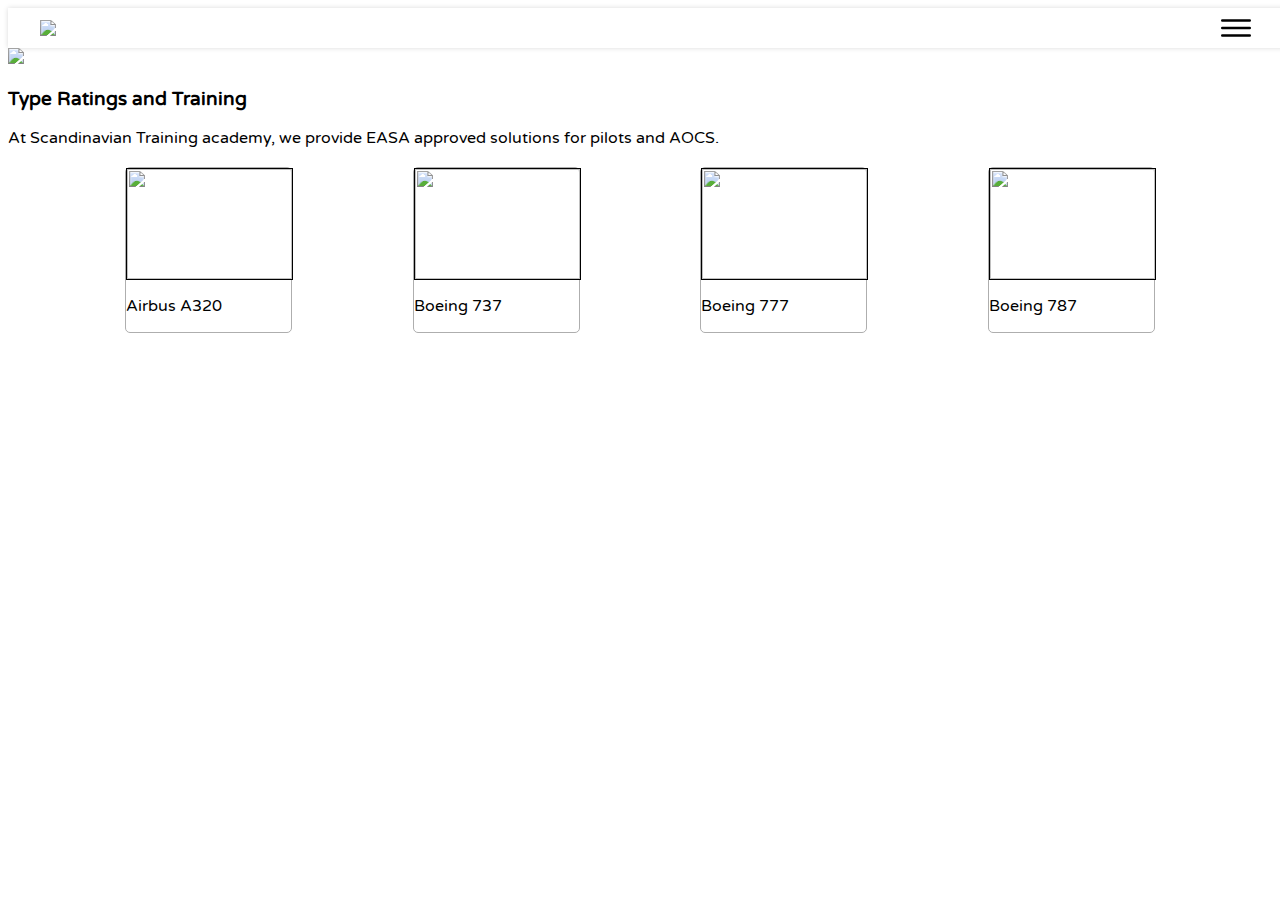
==== sketch/index.html @ da1f0f89 "Nyt design" ====
<!DOCTYPE html>
<html lang="en">

<head>
    <meta charset="UTF-8">
    <meta name="viewport" content="width=device-width, initial-scale=1.0">
    <link href="https://cdn.jsdelivr.net/npm/bootstrap@5.3.2/dist/css/bootstrap.min.css" rel="stylesheet"
        integrity="sha384-T3c6CoIi6uLrA9TneNEoa7RxnatzjcDSCmG1MXxSR1GAsXEV/Dwwykc2MPK8M2HN" crossorigin="anonymous">

    <link rel="stylesheet" href="https://fonts.googleapis.com/css2?family=Varela+Round&display=swap">

    <style>
        body {
            font-family: 'Varela Round', sans-serif;
        }

        .navbar {
            width: 100vw;
            display: flex;
            justify-content: center;
            background: white;
            box-shadow: 0 0 5px rgba(0, 0, 0, 0.15);
        }

        .navbar-inner-container {
            width: 95vw;
            display: flex;
            justify-content: space-between;
            align-items: center;
        }

        .plane-card {
            border: 1px solid rgb(174, 174, 174);
           
            width: 165px;
            margin: 3px;
            border-radius: 5px;
        }

        .plane-container {
            display: flex;
            justify-content: space-evenly;
            flex-wrap: wrap;
        }
    </style>

</head>

<body>



    <div class="navbar">
        <div class="navbar-inner-container">
            <img style="max-height: 40px;" src="billeder/STA logo all.png">
            <img style="max-height: 40px;" src="billeder/menu-outline.svg">
        </div>
    </div>

    <img style="max-width: 100vw;" src="billeder\P1010126.jpg">

    <div class="container mt-3">
        <h3>Type Ratings and Training</h1>
            <p>At Scandinavian Training academy, we provide EASA approved solutions for pilots and AOCS.</p>
    </div>

    <div class="plane-container container mt-2">
        <div class="plane-card">
            <div style="height: 110px; width: 100%; border: 1px solid black;">
            <img style="width: 100%; height: 100%;" src="https://images.hothardware.com/contentimages/newsitem/51299/content/16x9_2133x1200_highres-airbus-a320.jpg"></div>
            <div style="width: 100%;" class="container mt-2"><p>Airbus A320</p></div>
        </div>
        <div class="plane-card">
            <div style="height: 110px; width: 100%; border: 1px solid black;">
            <img style="width: 100%; height: 100%;" src="https://ing.dk/sites/mi/files/2019-03/66126.jpg"></div>
            <div style="width: 100%;" class="container mt-2"><p>Boeing 737</p></div>
        </div>
        <div class="plane-card">
            <div style="height: 110px; width: 100%; border: 1px solid black;">
            <img style="width: 100%; height: 100%;" src="https://d1a2ot8agkqe8w.cloudfront.net/web/2007/10/boeing-777_19790.jpg"></div>
            <div style="width: 100%;" class="container mt-2"><p>Boeing 777</p></div>
        </div>
        <div class="plane-card">
            <div style="height: 110px; width: 100%; border: 1px solid black;">
            <img style="width: 100%; height: 100%;" src="https://upload.wikimedia.org/wikipedia/commons/0/0a/Boeing_787_first_flight.jpg"></div>
            <div style="width: 100%;" class="container mt-2"><p>Boeing 787</p></div>
        </div>
    </div>

    <script src="https://cdn.jsdelivr.net/npm/bootstrap@5.3.2/dist/js/bootstrap.bundle.min.js"
        integrity="sha384-C6RzsynM9kWDrMNeT87bh95OGNyZPhcTNXj1NW7RuBCsyN/o0jlpcV8Qyq46cDfL"
        crossorigin="anonymous"></script>
</body>

</html>
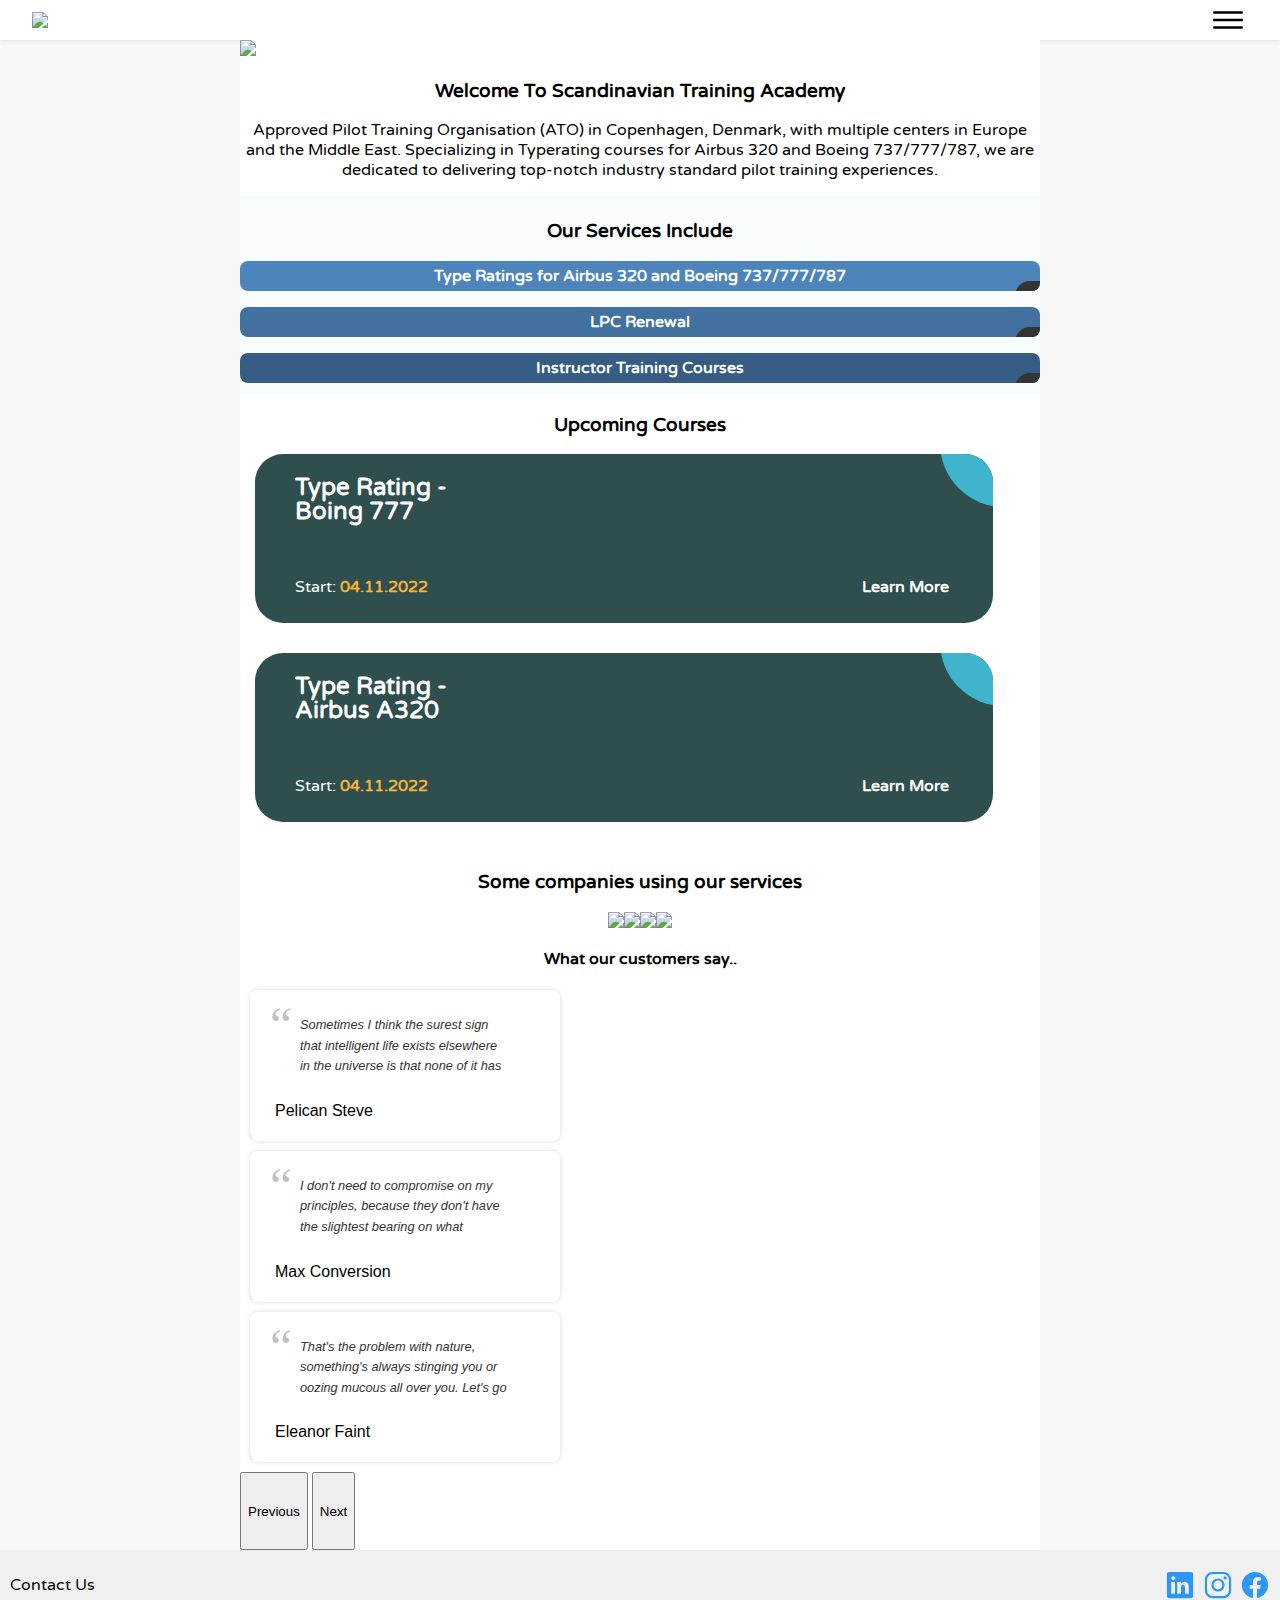
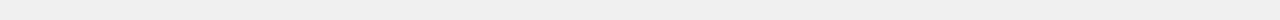
==== commit bb58b697: "link til typerating" ====
--- a/sketch/index.html
+++ b/sketch/index.html
@@ -12,6 +12,28 @@
     <style>
         body {
             font-family: 'Varela Round', sans-serif;
+            margin: 0;
+            display: flex;
+            flex-direction: column;
+            background: rgb(247, 247, 247);
+            /* Set minimum height to cover the entire viewport */
+        }
+
+
+
+        footer {
+            background-color: #f0f0f0;
+            height: 50px;
+            padding: 10px;
+            /* Adjust padding as needed */
+            margin-top: auto;
+            display: flex;
+            justify-content: space-between;
+            align-items: center;
+        }
+
+        .socials {
+            max-width: 30px;
         }
 
         .navbar {
@@ -31,7 +53,6 @@
 
         .plane-card {
             border: 1px solid rgb(174, 174, 174);
-           
             width: 165px;
             margin: 3px;
             border-radius: 5px;
@@ -42,50 +63,503 @@
             justify-content: space-evenly;
             flex-wrap: wrap;
         }
+
+        .client-img {
+            max-width: 25%;
+        }
+
+        #services a {
+            color: blue;
+        }
+
+        #services li {
+            margin: 0.3em;
+        }
+
+        /* Icon set - http://ionicons.com/ */
+        @import url(https://maxcdn.bootstrapcdn.com/font-awesome/4.4.0/css/font-awesome.min.css);
+        @import url(https://fonts.googleapis.com/css?family=Raleway:400,800);
+
+        figure.snip1139 {
+            font-family: 'Raleway', Arial, sans-serif;
+            position: relative;
+            overflow: hidden;
+            margin: 10px;
+            min-width: 220px;
+            max-width: 310px;
+            width: 100%;
+            color: #333;
+            text-align: left;
+            box-shadow: 0 0 5px rgba(0, 0, 0, 0.15);
+            border-radius: 8px;
+        }
+
+        figure.snip1139 * {
+            -webkit-box-sizing: border-box;
+            box-sizing: border-box;
+            -webkit-transition: all s cubic-bezier(0.25, 0.5, 0.5, 0.9);
+            transition: all 0.35s cubic-bezier(0.25, 0.5, 0.5, 0.9);
+        }
+
+        figure.snip1139 img {
+            max-width: 100%;
+            vertical-align: middle;
+        }
+
+        figure.snip1139 blockquote {
+            position: relative;
+            background-color: #ffffff;
+            padding: 25px 50px 25px 50px;
+            font-size: 0.8em;
+            font-weight: 500;
+            text-align: left;
+            margin: 0;
+            line-height: 1.6em;
+            font-style: italic;
+        }
+
+        figure.snip1139 blockquote:before,
+        figure.snip1139 blockquote:after {
+            font-family: 'FontAwesome';
+            content: "\201C";
+            position: absolute;
+            font-size: 50px;
+            opacity: 0.3;
+            font-style: normal;
+        }
+
+        figure.snip1139 blockquote:before {
+            top: 25px;
+            left: 20px;
+        }
+
+        figure.snip1139 blockquote:after {
+            content: "\201D";
+            right: 20px;
+            bottom: 0;
+        }
+
+        figure.snip1139 .arrow {
+            top: 100%;
+            width: 0;
+            height: 0;
+            border-left: 0 solid transparent;
+            border-right: 25px solid transparent;
+            border-top: 25px solid #ffffff;
+            margin: 0;
+            position: absolute;
+        }
+
+        figure.snip1139 .author {
+            position: absolute;
+            bottom: 0;
+            width: 100%;
+            padding: 5px 25px;
+            color: #000000;
+            background-color: #ffffff;
+            margin: 0;
+
+        }
+
+        figure.snip1139 .author h5 {
+            opacity: 0.8;
+            margin: 0;
+            font-weight: 800;
+        }
+
+        figure.snip1139 .author h5 span {
+            font-weight: 400;
+            text-transform: none;
+            padding-left: 5px;
+        }
+
+        .ag-format-container {
+            width: 80vw;
+        }
+
+        .ag-coruses-item a p {}
+
+
+        .ag-courses_box {
+            display: -webkit-box;
+            display: -ms-flexbox;
+            display: flex;
+            -webkit-box-align: start;
+            -ms-flex-align: start;
+            align-items: flex-start;
+            -ms-flex-wrap: wrap;
+            flex-wrap: wrap;
+
+
+        }
+
+        .ag-courses_item {
+            -ms-flex-preferred-size: calc(30% - 30px);
+            flex-basis: calc(30- 30px);
+
+            margin: 0 15px 30px;
+
+            overflow: hidden;
+
+            border-radius: 28px;
+        }
+
+        .ag-courses-item_link {
+            display: block;
+            padding: 30px 20px;
+            background-color: darkslategrey;
+
+            overflow: hidden;
+
+            position: relative;
+        }
+
+        .ag-courses-item_link,
+        .ag-courses-item_link {
+            color: darkslategray
+        }
+
+
+        .ag-courses-item_link:hover .ag-courses-item_bg {
+            -webkit-transform: scale(10);
+            -ms-transform: scale(10);
+            transform: scale(10);
+        }
+
+        .ag-courses-item_title {
+            min-height: 87px;
+            margin: 0 0 25px;
+
+            overflow: hidden;
+
+            font-weight: bold;
+            font-size: 30px;
+            color: #FFF;
+
+            z-index: 2;
+            position: relative;
+        }
+
+        .ag-courses-item_date-box {
+            font-size: 18px;
+            color: #FFF;
+
+            z-index: 2;
+            position: relative;
+        }
+
+        .ag-courses-item_date {
+            font-weight: bold;
+            color: #f9b234;
+
+            -webkit-transition: color .5s ease;
+            -o-transition: color .5s ease;
+            transition:  .5s ease
+        }
+
+        .ag-courses-item_bg {
+            height: 128px;
+            width: 128px;
+            background-color: #f9b234;
+
+            z-index: 1;
+            position: absolute;
+            top: -75px;
+            right: -75px;
+
+            border-radius: 50%;
+
+            -webkit-transition: all .5s ease;
+            -o-transition: all .5s ease;
+            transition: all 1s ease;
+        }
+
+        .ag-courses_item .ag-courses-item_bg {
+            background-color: #3eb5cd;
+        }
+
+
+
+
+        @media only screen and (max-width: 100vw) {
+            .ag-courses_item {
+                -ms-flex-preferred-size: calc(75% - 30px);
+                flex-basis: calc(50% - 30px);
+            }
+
+            .ag-courses-item_title {
+                font-size: 24px;
+            }
+        }
+
+        @media only screen and (max-width: 100vw) {
+            .ag-format-container {
+                width: 96%;
+            }
+
+        }
+
+        @media only screen and (max-width: 100vw) {
+            .ag-courses_item {
+                -ms-flex-preferred-size: 100%;
+                flex-basis: 100%;
+            }
+
+            .ag-courses-item_title {
+                min-height: 72px;
+                line-height: 1;
+
+                font-size: 24px;
+            }
+
+            .ag-courses-item_link {
+                padding: 22px 40px;
+            }
+
+            .ag-courses-item_date-box {
+                font-size: 16px;
+            }
+            .service-item {
+            position: relative;
+            text-align: center;
+            color: white;
+            background: #4d84bc;
+            border-radius: 8px;
+            margin-bottom: 7px;
+            padding: 5px;
+            overflow: hidden;
+            z-index: 1; /* Ensure text is above pseudo-element */
+        }
+
+        .service-item::before {
+            content: '';
+            position: absolute;
+            bottom: -5px;
+            right: 0; /* Adjusted from left to right */
+            width: 25px; /* Set the width to 50% for a half-circle effect */
+            height: 15px;
+            background: rgb(52, 52, 52);
+            transition: width 1s ease; /* Use width for the growing effect */
+            z-index: -1; /* Ensure pseudo-element is below text */
+            border-top-left-radius: 35px;
+            
+        }
+
+        .service-item:hover::before {
+          
+            width: 95%; /* Grow to full width on hover */
+        }
+        }
     </style>
 
 </head>
 
 <body>
 
-
-
-    <div class="navbar">
-        <div class="navbar-inner-container">
-            <img style="max-height: 40px;" src="billeder/STA logo all.png">
+    <div style="max-width: 100%;" class="navbar">
+        <div class="navbar-inner-container container-fluid">
+            <img style="max-height: 35px;" src="billeder/STA logo all.png">
             <img style="max-height: 40px;" src="billeder/menu-outline.svg">
         </div>
     </div>
 
-    <img style="max-width: 100vw;" src="billeder\P1010126.jpg">
-
-    <div class="container mt-3">
-        <h3>Type Ratings and Training</h1>
-            <p>At Scandinavian Training academy, we provide EASA approved solutions for pilots and AOCS.</p>
-    </div>
-
-    <div class="plane-container container mt-2">
-        <div class="plane-card">
-            <div style="height: 110px; width: 100%; border: 1px solid black;">
-            <img style="width: 100%; height: 100%;" src="https://images.hothardware.com/contentimages/newsitem/51299/content/16x9_2133x1200_highres-airbus-a320.jpg"></div>
-            <div style="width: 100%;" class="container mt-2"><p>Airbus A320</p></div>
-        </div>
-        <div class="plane-card">
-            <div style="height: 110px; width: 100%; border: 1px solid black;">
-            <img style="width: 100%; height: 100%;" src="https://ing.dk/sites/mi/files/2019-03/66126.jpg"></div>
-            <div style="width: 100%;" class="container mt-2"><p>Boeing 737</p></div>
-        </div>
-        <div class="plane-card">
-            <div style="height: 110px; width: 100%; border: 1px solid black;">
-            <img style="width: 100%; height: 100%;" src="https://d1a2ot8agkqe8w.cloudfront.net/web/2007/10/boeing-777_19790.jpg"></div>
-            <div style="width: 100%;" class="container mt-2"><p>Boeing 777</p></div>
-        </div>
-        <div class="plane-card">
-            <div style="height: 110px; width: 100%; border: 1px solid black;">
-            <img style="width: 100%; height: 100%;" src="https://upload.wikimedia.org/wikipedia/commons/0/0a/Boeing_787_first_flight.jpg"></div>
-            <div style="width: 100%;" class="container mt-2"><p>Boeing 787</p></div>
+
+    <div style="width: 100%; display: flex; justify-content: center;">
+        <div style="max-width: 800px; background: white;">
+            <img style="width: 100%;" src="billeder\P1010126.jpg">
+
+            <div class="container-fluid mt-4">
+                <h3 style="text-align: center;"><b>Welcome To Scandinavian Training Academy</b></h1>
+                    <p style="text-align: center;">
+                        Approved Pilot Training Organisation (ATO) in Copenhagen,
+                        Denmark, with multiple centers in Europe and the Middle East. Specializing in Typerating courses
+                        for
+                        Airbus 320 and Boeing 737/777/787, we are dedicated to delivering top-notch industry standard
+                        pilot
+                        training
+                        experiences.
+                    </p>
+            </div>
+            
+            <div id="services"
+                style="flex: 1; background: rgba(187, 229, 243, 0.096); padding-top: 5px; padding-bottom: 5px;"
+                class="container-fluid mt-2">
+                <h3 style="text-align: center;"><b>Our Services Include</b></h1>
+
+
+                    <a style="text-decoration: none;" href="type rating.html"><p
+                        style="background: #4d84bc;" class="service-item">
+                        <b>Type
+                            Ratings for Airbus 320 and Boeing 737/777/787</b>
+                    </p></a>
+                    <p
+                        style="background:#42709f;" class="service-item">
+                        <b>LPC
+                            Renewal</b>
+                    </p>
+                    <p
+                        style="background:#365c83;" class="service-item">
+                        <b>Instructor
+                            Training Courses</b>
+                    </p>
+                    <div style="width: 100%; text-align: center;">
+
+                    </div>
+            </div>
+  
+            <h3 class="mt-3" style="text-align: center;"><b>Upcoming Courses</b></h1>
+                <div style="max-width: 100%;" class="ag-format-container">
+                    <div class="ag-courses_box">
+
+
+                        <div class="ag-courses_item">
+                            <a class="ag-courses-item_link">
+                                <div class="ag-courses-item_bg"></div>
+
+                                <div class="ag-courses-item_title">
+                                    Type Rating - <br>Boing 777
+                                </div>
+
+                                <div style="display: flex; justify-content: space-between; align-items: center;"
+                                    class="ag-courses-item_date-box">
+                                    <div>
+                                        Start:
+                                        <span class="ag-courses-item_date">
+                                            04.11.2022
+                                        </span>
+                                    </div>
+                                    <span style="padding: 4px; border-radius: 5px;"><b>Learn More</b></span>
+                                </div>
+                            </a>
+                        </div>
+
+                        <div class="ag-courses_item">
+                            <a class="ag-courses-item_link">
+                                <div class="ag-courses-item_bg"></div>
+
+                                <div class="ag-courses-item_title">
+                                    Type Rating - <br>Airbus A320
+                                </div>
+
+                                <div style="display: flex; justify-content: space-between; align-items: center;"
+                                    class="ag-courses-item_date-box">
+                                    <div>
+                                        Start:
+                                        <span class="ag-courses-item_date">
+                                            04.11.2022
+                                        </span>
+                                    </div>
+                                    <span style="padding: 4px; border-radius: 5px;"><b>Learn More</b></span>
+                                </div>
+                            </a>
+                        </div>
+
+                    </div>
+                </div>
+
+                <div id="client-container" class="container-fluid mt-5 mb-4 ">
+                    <h3 style="text-align: center;"><b>Some companies using our services
+                        </b></h1>
+                        <div id="clients" style="display: flex; justify-content: center;">
+                            <img class="client-img"
+                                src="https://scanditraining.com/wp-content/uploads/2022/11/chair.png">
+                            <img class="client-img"
+                                src="https://scanditraining.com/wp-content/uploads/2022/11/artAviation.png">
+                            <img class="client-img"
+                                src="https://scanditraining.com/wp-content/uploads/2022/11/finnishGov.png">
+                            <img class="client-img"
+                                src="https://scanditraining.com/wp-content/uploads/2022/11/norse.png">
+                        </div>
+                </div>
+
+                <h4 style="text-align: center;" class="mt-4"><b>What our customers say..</b></h4>
+
+                <div id="carouselExampleInterval" class="carousel slide" data-bs-ride="carousel">
+                    <div class="carousel-inner">
+                        <div class="carousel-item active" data-bs-interval="5000">
+
+                            <figure class="snip1139 mx-auto">
+                                <blockquote>Sometimes I think the surest sign that intelligent life exists elsewhere in
+                                    the
+                                    universe
+                                    is that none of it has tried to contact us.
+                                    <div class="arrow"></div>
+                                </blockquote>
+                                <img src="https://s3-us-west-2.amazonaws.com/s.cdpn.io/331810/sample3.jpg"
+                                    alt="sample3" />
+                                <div class="author">
+                                    <p class="mt-2">Pelican Steve</p>
+                                </div>
+                            </figure>
+
+                        </div>
+
+                        <div class="carousel-item" data-bs-interval="5000">
+
+                            <figure class="snip1139 mx-auto">
+                                <blockquote>I don't need to compromise on my principles, because they don't have the
+                                    slightest
+                                    bearing on what happens to me anyway.
+                                    <div class="arrow"></div>
+                                </blockquote>
+                                <img src="https://s3-us-west-2.amazonaws.com/s.cdpn.io/331810/sample47.jpg"
+                                    alt="sample47" />
+                                <div class="author">
+                                    <p class="mt-2">Max Conversion</p>
+                                </div>
+                            </figure>
+
+                        </div>
+
+
+                        <div class="carousel-item" data-bs-interval="5000">
+
+                            <figure class="snip1139 mx-auto">
+                                <blockquote>That's the problem with nature, something's always stinging you or oozing
+                                    mucous
+                                    all
+                                    over you. Let's go and watch TV.
+                                    <div class="arrow"></div>
+                                </blockquote>
+                                <img src="https://s3-us-west-2.amazonaws.com/s.cdpn.io/331810/sample17.jpg"
+                                    alt="sample17" />
+                                <div class="author">
+                                    <p class="mt-2">Eleanor Faint</p>
+                                </div>
+                            </figure>
+
+                        </div>
+                    </div>
+                    <button class="carousel-control-prev" type="button" data-bs-target="#carouselExampleInterval"
+                        data-bs-slide="prev">
+                        <span style="padding: 5px; border-radius: 4px;" class="carousel-control-prev-icon bg-dark"
+                            aria-hidden="true"></p>
+                            <span class="visually-hidden">Previous</p>
+                    </button>
+                    <button class="carousel-control-next" type="button" data-bs-target="#carouselExampleInterval"
+                        data-bs-slide="next">
+                        <span style="padding: 5px; border-radius: 5px;" class="carousel-control-next-icon bg-dark"
+                            aria-hidden="true"></p>
+                            <span class="visually-hidden">Next</p>
+                    </button>
+                </div>
+                
+     
+
+                
+
         </div>
     </div>
+    <footer style="display: flex; justify-content: space-between; align-items: center;" class="container-fluid">
+        <a>Contact Us</a>
+
+        <div style="display: flex; justify-content: space-between; width: 105px;">
+            <img class="socials" src="/images/logo-linkedin.svg">
+            <img class="socials" src="/images/logo-instagram.svg">
+            <img class="socials" src="/images/logo-facebook.svg">
+        </div>
+    </footer>
+
 
     <script src="https://cdn.jsdelivr.net/npm/bootstrap@5.3.2/dist/js/bootstrap.bundle.min.js"
         integrity="sha384-C6RzsynM9kWDrMNeT87bh95OGNyZPhcTNXj1NW7RuBCsyN/o0jlpcV8Qyq46cDfL"
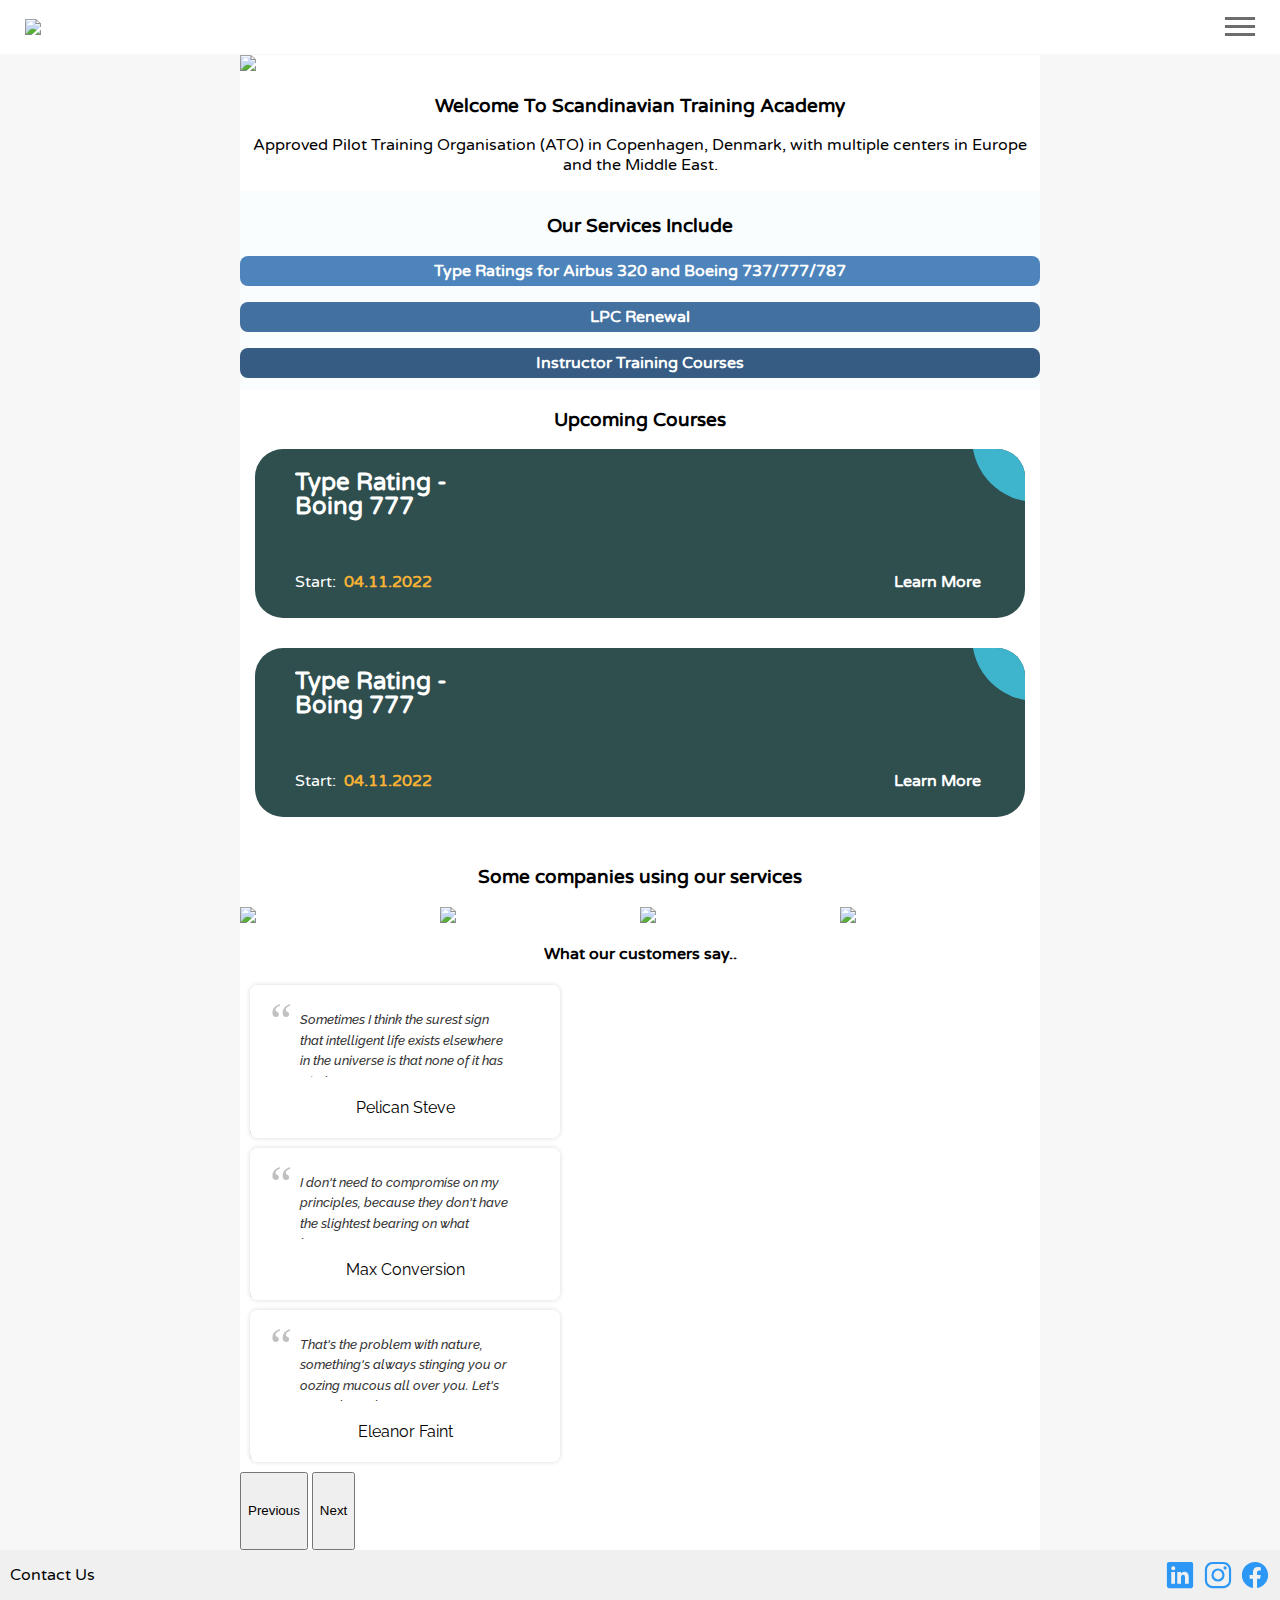
==== commit dba7e03e: "navbar and moved inline stylings to stylesheets" ====
--- a/sketch/index.html
+++ b/sketch/index.html
@@ -8,410 +8,88 @@
         integrity="sha384-T3c6CoIi6uLrA9TneNEoa7RxnatzjcDSCmG1MXxSR1GAsXEV/Dwwykc2MPK8M2HN" crossorigin="anonymous">
 
     <link rel="stylesheet" href="https://fonts.googleapis.com/css2?family=Varela+Round&display=swap">
+    <link rel="stylesheet" href="styles/general/navbar.css">
+    <link rel="stylesheet" href="styles/general/footer.css">
+    <link rel="stylesheet" href="styles/general/content.css">
+    <link rel="stylesheet" href="styles/index/services.css">
+    <link rel="stylesheet" href="styles/index/courses.css">
+    <link rel="stylesheet" href="styles/index/clients.css">
+    <link rel="stylesheet" href="styles/index/testimonials.css">
+    <link rel="stylesheet" href="styles/general/general.css">
+    <link rel="stylesheet" href="styles/general/hamburger.css">
+
 
     <style>
-        body {
-            font-family: 'Varela Round', sans-serif;
-            margin: 0;
-            display: flex;
-            flex-direction: column;
-            background: rgb(247, 247, 247);
-            /* Set minimum height to cover the entire viewport */
-        }
-
-
-
-        footer {
-            background-color: #f0f0f0;
-            height: 50px;
-            padding: 10px;
-            /* Adjust padding as needed */
-            margin-top: auto;
-            display: flex;
-            justify-content: space-between;
-            align-items: center;
-        }
-
-        .socials {
-            max-width: 30px;
-        }
-
-        .navbar {
-            width: 100vw;
-            display: flex;
-            justify-content: center;
-            background: white;
-            box-shadow: 0 0 5px rgba(0, 0, 0, 0.15);
-        }
-
-        .navbar-inner-container {
-            width: 95vw;
-            display: flex;
-            justify-content: space-between;
-            align-items: center;
-        }
-
-        .plane-card {
-            border: 1px solid rgb(174, 174, 174);
-            width: 165px;
-            margin: 3px;
-            border-radius: 5px;
-        }
-
-        .plane-container {
-            display: flex;
-            justify-content: space-evenly;
-            flex-wrap: wrap;
-        }
-
-        .client-img {
-            max-width: 25%;
-        }
-
-        #services a {
-            color: blue;
-        }
-
-        #services li {
-            margin: 0.3em;
-        }
-
-        /* Icon set - http://ionicons.com/ */
         @import url(https://maxcdn.bootstrapcdn.com/font-awesome/4.4.0/css/font-awesome.min.css);
         @import url(https://fonts.googleapis.com/css?family=Raleway:400,800);
-
-        figure.snip1139 {
-            font-family: 'Raleway', Arial, sans-serif;
-            position: relative;
-            overflow: hidden;
-            margin: 10px;
-            min-width: 220px;
-            max-width: 310px;
-            width: 100%;
-            color: #333;
-            text-align: left;
-            box-shadow: 0 0 5px rgba(0, 0, 0, 0.15);
-            border-radius: 8px;
-        }
-
-        figure.snip1139 * {
-            -webkit-box-sizing: border-box;
-            box-sizing: border-box;
-            -webkit-transition: all s cubic-bezier(0.25, 0.5, 0.5, 0.9);
-            transition: all 0.35s cubic-bezier(0.25, 0.5, 0.5, 0.9);
-        }
-
-        figure.snip1139 img {
-            max-width: 100%;
-            vertical-align: middle;
-        }
-
-        figure.snip1139 blockquote {
-            position: relative;
-            background-color: #ffffff;
-            padding: 25px 50px 25px 50px;
-            font-size: 0.8em;
-            font-weight: 500;
-            text-align: left;
-            margin: 0;
-            line-height: 1.6em;
-            font-style: italic;
-        }
-
-        figure.snip1139 blockquote:before,
-        figure.snip1139 blockquote:after {
-            font-family: 'FontAwesome';
-            content: "\201C";
-            position: absolute;
-            font-size: 50px;
-            opacity: 0.3;
-            font-style: normal;
-        }
-
-        figure.snip1139 blockquote:before {
-            top: 25px;
-            left: 20px;
-        }
-
-        figure.snip1139 blockquote:after {
-            content: "\201D";
-            right: 20px;
-            bottom: 0;
-        }
-
-        figure.snip1139 .arrow {
-            top: 100%;
-            width: 0;
-            height: 0;
-            border-left: 0 solid transparent;
-            border-right: 25px solid transparent;
-            border-top: 25px solid #ffffff;
-            margin: 0;
-            position: absolute;
-        }
-
-        figure.snip1139 .author {
-            position: absolute;
-            bottom: 0;
-            width: 100%;
-            padding: 5px 25px;
-            color: #000000;
-            background-color: #ffffff;
-            margin: 0;
-
-        }
-
-        figure.snip1139 .author h5 {
-            opacity: 0.8;
-            margin: 0;
-            font-weight: 800;
-        }
-
-        figure.snip1139 .author h5 span {
-            font-weight: 400;
-            text-transform: none;
-            padding-left: 5px;
-        }
-
-        .ag-format-container {
-            width: 80vw;
-        }
-
-        .ag-coruses-item a p {}
-
-
-        .ag-courses_box {
-            display: -webkit-box;
-            display: -ms-flexbox;
-            display: flex;
-            -webkit-box-align: start;
-            -ms-flex-align: start;
-            align-items: flex-start;
-            -ms-flex-wrap: wrap;
-            flex-wrap: wrap;
-
-
-        }
-
-        .ag-courses_item {
-            -ms-flex-preferred-size: calc(30% - 30px);
-            flex-basis: calc(30- 30px);
-
-            margin: 0 15px 30px;
-
-            overflow: hidden;
-
-            border-radius: 28px;
-        }
-
-        .ag-courses-item_link {
-            display: block;
-            padding: 30px 20px;
-            background-color: darkslategrey;
-
-            overflow: hidden;
-
-            position: relative;
-        }
-
-        .ag-courses-item_link,
-        .ag-courses-item_link {
-            color: darkslategray
-        }
-
-
-        .ag-courses-item_link:hover .ag-courses-item_bg {
-            -webkit-transform: scale(10);
-            -ms-transform: scale(10);
-            transform: scale(10);
-        }
-
-        .ag-courses-item_title {
-            min-height: 87px;
-            margin: 0 0 25px;
-
-            overflow: hidden;
-
-            font-weight: bold;
-            font-size: 30px;
-            color: #FFF;
-
-            z-index: 2;
-            position: relative;
-        }
-
-        .ag-courses-item_date-box {
-            font-size: 18px;
-            color: #FFF;
-
-            z-index: 2;
-            position: relative;
-        }
-
-        .ag-courses-item_date {
-            font-weight: bold;
-            color: #f9b234;
-
-            -webkit-transition: color .5s ease;
-            -o-transition: color .5s ease;
-            transition:  .5s ease
-        }
-
-        .ag-courses-item_bg {
-            height: 128px;
-            width: 128px;
-            background-color: #f9b234;
-
-            z-index: 1;
-            position: absolute;
-            top: -75px;
-            right: -75px;
-
-            border-radius: 50%;
-
-            -webkit-transition: all .5s ease;
-            -o-transition: all .5s ease;
-            transition: all 1s ease;
-        }
-
-        .ag-courses_item .ag-courses-item_bg {
-            background-color: #3eb5cd;
-        }
-
-
-
-
-        @media only screen and (max-width: 100vw) {
-            .ag-courses_item {
-                -ms-flex-preferred-size: calc(75% - 30px);
-                flex-basis: calc(50% - 30px);
-            }
-
-            .ag-courses-item_title {
-                font-size: 24px;
-            }
-        }
-
-        @media only screen and (max-width: 100vw) {
-            .ag-format-container {
-                width: 96%;
-            }
-
-        }
-
-        @media only screen and (max-width: 100vw) {
-            .ag-courses_item {
-                -ms-flex-preferred-size: 100%;
-                flex-basis: 100%;
-            }
-
-            .ag-courses-item_title {
-                min-height: 72px;
-                line-height: 1;
-
-                font-size: 24px;
-            }
-
-            .ag-courses-item_link {
-                padding: 22px 40px;
-            }
-
-            .ag-courses-item_date-box {
-                font-size: 16px;
-            }
-            .service-item {
-            position: relative;
-            text-align: center;
-            color: white;
-            background: #4d84bc;
-            border-radius: 8px;
-            margin-bottom: 7px;
-            padding: 5px;
-            overflow: hidden;
-            z-index: 1; /* Ensure text is above pseudo-element */
-        }
-
-        .service-item::before {
-            content: '';
-            position: absolute;
-            bottom: -5px;
-            right: 0; /* Adjusted from left to right */
-            width: 25px; /* Set the width to 50% for a half-circle effect */
-            height: 15px;
-            background: rgb(52, 52, 52);
-            transition: width 1s ease; /* Use width for the growing effect */
-            z-index: -1; /* Ensure pseudo-element is below text */
-            border-top-left-radius: 35px;
-            
-        }
-
-        .service-item:hover::before {
-          
-            width: 95%; /* Grow to full width on hover */
-        }
-        }
     </style>
 
 </head>
 
 <body>
 
-    <div style="max-width: 100%;" class="navbar">
-        <div class="navbar-inner-container container-fluid">
-            <img style="max-height: 35px;" src="billeder/STA logo all.png">
-            <img style="max-height: 40px;" src="billeder/menu-outline.svg">
+
+
+    <div id="navmenu">
+        <header tabindex="0">Header
+            <img  onclick="window.location.href = 'index.html';" id="logo-sta" src="billeder/STA logo all.png">
+        </header>
+        <div id="nav-container">
+            <div class="bg"></div>
+            <div class="nav-button" tabindex="0">
+                <span class="icon-bar"></span>
+                <span class="icon-bar"></span>
+                <span class="icon-bar"></span>
+            </div>
+            <div id="nav-content" tabindex="0">
+                <ul class="nav-links">
+                    <li><a href="index.html">Home</a></li>
+                    <li><a href="typerating.html">Typerating</a></li>
+                    <li><a href="about.html">About</a></li>
+                    <li><a href="#0">Contact</a></li>
+                    <li class="nav-socials"><a href="#0">Facebook</a><a href="#0">Instagram</a></li>
+                </ul>
+            </div>
         </div>
     </div>
 
 
-    <div style="width: 100%; display: flex; justify-content: center;">
-        <div style="max-width: 800px; background: white;">
-            <img style="width: 100%;" src="billeder\P1010126.jpg">
-
-            <div class="container-fluid mt-4">
-                <h3 style="text-align: center;"><b>Welcome To Scandinavian Training Academy</b></h1>
-                    <p style="text-align: center;">
+    <div class="content-container">
+        <div class="content-inner-container">
+            <div class="top-img-container">
+                <img src="billeder\P1010126.jpg">
+            </div>
+            <div class="top-text-container container-fluid mt-4 ">
+                <h3><b>Welcome To Scandinavian Training Academy</b></h1>
+                    <p>
                         Approved Pilot Training Organisation (ATO) in Copenhagen,
-                        Denmark, with multiple centers in Europe and the Middle East. Specializing in Typerating courses
-                        for
-                        Airbus 320 and Boeing 737/777/787, we are dedicated to delivering top-notch industry standard
-                        pilot
-                        training
-                        experiences.
+                        Denmark, with multiple centers in Europe and the Middle East.
                     </p>
             </div>
-            
-            <div id="services"
-                style="flex: 1; background: rgba(187, 229, 243, 0.096); padding-top: 5px; padding-bottom: 5px;"
-                class="container-fluid mt-2">
-                <h3 style="text-align: center;"><b>Our Services Include</b></h1>
-
-
-                    <a style="text-decoration: none;" href="type rating.html"><p
-                        style="background: #4d84bc;" class="service-item">
-                        <b>Type
-                            Ratings for Airbus 320 and Boeing 737/777/787</b>
-                    </p></a>
-                    <p
-                        style="background:#42709f;" class="service-item">
+
+            <div class="services" class="container-fluid mt-2">
+                <h3><b>Our Services Include</b></h1>
+
+                    <a href="typerating.html">
+                        <p style="background: #4d84bc;" class="service-item">
+                            <b>Type
+                                Ratings for Airbus 320 and Boeing 737/777/787</b>
+                        </p>
+                    </a>
+
+                    <p style="background:#42709f;" class="service-item">
                         <b>LPC
                             Renewal</b>
                     </p>
-                    <p
-                        style="background:#365c83;" class="service-item">
+                    <p style="background:#365c83;" class="service-item">
                         <b>Instructor
                             Training Courses</b>
                     </p>
-                    <div style="width: 100%; text-align: center;">
-
-                    </div>
-            </div>
-  
-            <h3 class="mt-3" style="text-align: center;"><b>Upcoming Courses</b></h1>
-                <div style="max-width: 100%;" class="ag-format-container">
+            </div>
+
+            <div class="courses-container">
+                <h3 class="mt-3"><b>Upcoming Courses</b></h1>
                     <div class="ag-courses_box">
-
-
                         <div class="ag-courses_item">
                             <a class="ag-courses-item_link">
                                 <div class="ag-courses-item_bg"></div>
@@ -420,60 +98,52 @@
                                     Type Rating - <br>Boing 777
                                 </div>
 
-                                <div style="display: flex; justify-content: space-between; align-items: center;"
-                                    class="ag-courses-item_date-box">
+                                <div class="ag-courses-item_date-box">
                                     <div>
                                         Start:
                                         <span class="ag-courses-item_date">
                                             04.11.2022
                                         </span>
                                     </div>
-                                    <span style="padding: 4px; border-radius: 5px;"><b>Learn More</b></span>
+                                    <span><b>Learn More</b></span>
                                 </div>
                             </a>
                         </div>
-
                         <div class="ag-courses_item">
                             <a class="ag-courses-item_link">
                                 <div class="ag-courses-item_bg"></div>
 
                                 <div class="ag-courses-item_title">
-                                    Type Rating - <br>Airbus A320
-                                </div>
-
-                                <div style="display: flex; justify-content: space-between; align-items: center;"
-                                    class="ag-courses-item_date-box">
+                                    Type Rating - <br>Boing 777
+                                </div>
+
+                                <div class="ag-courses-item_date-box">
                                     <div>
                                         Start:
                                         <span class="ag-courses-item_date">
                                             04.11.2022
                                         </span>
                                     </div>
-                                    <span style="padding: 4px; border-radius: 5px;"><b>Learn More</b></span>
+                                    <span><b>Learn More</b></span>
                                 </div>
                             </a>
                         </div>
-
                     </div>
-                </div>
-
-                <div id="client-container" class="container-fluid mt-5 mb-4 ">
-                    <h3 style="text-align: center;"><b>Some companies using our services
-                        </b></h1>
-                        <div id="clients" style="display: flex; justify-content: center;">
-                            <img class="client-img"
-                                src="https://scanditraining.com/wp-content/uploads/2022/11/chair.png">
-                            <img class="client-img"
-                                src="https://scanditraining.com/wp-content/uploads/2022/11/artAviation.png">
-                            <img class="client-img"
-                                src="https://scanditraining.com/wp-content/uploads/2022/11/finnishGov.png">
-                            <img class="client-img"
-                                src="https://scanditraining.com/wp-content/uploads/2022/11/norse.png">
-                        </div>
-                </div>
-
-                <h4 style="text-align: center;" class="mt-4"><b>What our customers say..</b></h4>
-
+            </div>
+
+            <div class="client-container" class="container-fluid mt-5 mb-4 ">
+                <h3><b>Some companies using our services
+                    </b></h1>
+                    <div class="clients">
+                        <img src="https://scanditraining.com/wp-content/uploads/2022/11/chair.png">
+                        <img src="https://scanditraining.com/wp-content/uploads/2022/11/artAviation.png">
+                        <img src="https://scanditraining.com/wp-content/uploads/2022/11/finnishGov.png">
+                        <img src="https://scanditraining.com/wp-content/uploads/2022/11/norse.png">
+                    </div>
+            </div>
+
+            <div class="testimonial-container">
+                <h4 class="mt-4 "><b>What our customers say..</b></h4>
                 <div id="carouselExampleInterval" class="carousel slide" data-bs-ride="carousel">
                     <div class="carousel-inner">
                         <div class="carousel-item active" data-bs-interval="5000">
@@ -532,34 +202,28 @@
                     </div>
                     <button class="carousel-control-prev" type="button" data-bs-target="#carouselExampleInterval"
                         data-bs-slide="prev">
-                        <span style="padding: 5px; border-radius: 4px;" class="carousel-control-prev-icon bg-dark"
-                            aria-hidden="true"></p>
+                        <span class="carousel-control-prev-icon bg-dark" aria-hidden="true"></p>
                             <span class="visually-hidden">Previous</p>
                     </button>
                     <button class="carousel-control-next" type="button" data-bs-target="#carouselExampleInterval"
                         data-bs-slide="next">
-                        <span style="padding: 5px; border-radius: 5px;" class="carousel-control-next-icon bg-dark"
-                            aria-hidden="true"></p>
+                        <span class="carousel-control-next-icon bg-dark" aria-hidden="true"></p>
                             <span class="visually-hidden">Next</p>
                     </button>
                 </div>
-                
-     
-
-                
-
+            </div>
         </div>
     </div>
-    <footer style="display: flex; justify-content: space-between; align-items: center;" class="container-fluid">
+
+    <footer class="container-fluid">
         <a>Contact Us</a>
 
-        <div style="display: flex; justify-content: space-between; width: 105px;">
-            <img class="socials" src="/images/logo-linkedin.svg">
-            <img class="socials" src="/images/logo-instagram.svg">
-            <img class="socials" src="/images/logo-facebook.svg">
+        <div class="footer-socials-container">
+            <img class="footer-socials" src="/images/logo-linkedin.svg">
+            <img class="footer-socials" src="/images/logo-instagram.svg">
+            <img class="footer-socials" src="/images/logo-facebook.svg">
         </div>
     </footer>
-
 
     <script src="https://cdn.jsdelivr.net/npm/bootstrap@5.3.2/dist/js/bootstrap.bundle.min.js"
         integrity="sha384-C6RzsynM9kWDrMNeT87bh95OGNyZPhcTNXj1NW7RuBCsyN/o0jlpcV8Qyq46cDfL"
--- a/sketch/styles/general/navbar.css
+++ b/sketch/styles/general/navbar.css
@@ -0,0 +1,161 @@
+header {
+    display: flex;
+    position: fixed;
+    left: 0;
+    width: 100%;
+    height: 54px;
+    background: #ffffff;
+    color: #fff;
+    justify-content: left;
+    align-items: center;
+    -webkit-tap-highlight-color: rgba(0, 0, 0, 0);
+    z-index: 100;
+}
+
+/* Navbar */
+#nav-container {
+    position: fixed;
+    height: 100vh;
+    width: 100%;
+    pointer-events: none;
+    z-index: 100;
+}
+
+#nav-container .bg {
+    position: absolute;
+    top: 53px;
+    right: 0;
+    width: 100%;
+    height: calc(100% - 53px);
+    visibility: hidden;
+    opacity: 0;
+    transition: .3s;
+    background: #000;
+}
+
+#nav-container:focus-within .bg {
+    visibility: visible;
+    opacity: .6;
+}
+
+#nav-container * {
+    visibility: visible;
+}
+
+.nav-button {
+    position: absolute;
+    display: flex;
+    right: 25px;
+    flex-direction: column;
+    justify-content: center;
+    z-index: 100;
+    border: 0;
+    background: transparent;
+    border-radius: 0;
+    height: 53px;
+    width: 30px;
+    cursor: pointer;
+    pointer-events: auto;
+    margin-left: 25px;
+    touch-action: manipulation;
+    -webkit-tap-highlight-color: rgba(0, 0, 0, 0);
+}
+
+#nav-container:focus-within #nav-content {
+    transform: none;
+}
+
+
+#nav-content li a {
+    padding: 10px 5px;
+    display: block;
+    text-transform: uppercase;
+    transition: color .1s;
+}
+
+#nav-content li a:hover {
+    color: #BF7497;
+}
+
+#nav-content li:not(.nav-socials)+.nav-socials {
+    margin-top: auto;
+}
+
+#nav-container:focus-within .nav-button {
+    pointer-events: none;
+}
+
+#nav-container:focus-within .icon-bar:nth-of-type(1) {
+    transform: translate3d(0, 8px, 0) rotate(45deg);
+}
+
+#nav-container:focus-within .icon-bar:nth-of-type(2) {
+    opacity: 0;
+}
+
+#nav-container:focus-within .icon-bar:nth-of-type(3) {
+    transform: translate3d(0, -8px, 0) rotate(-45deg);
+}
+
+#nav-content {
+    margin-top: 53px;
+    padding: 20px;
+    width: 90%;
+    max-width: 300px;
+    position: absolute;
+    top: 0;
+    right: 0;
+    height: calc(100% - 53px);
+    background: #ececec;
+    pointer-events: auto;
+    -webkit-tap-highlight-color: rgba(0, 0, 0, 0);
+    transform: translateX(100%);
+    transition: transform .3s;
+    will-change: transform;
+    contain: paint;
+}
+
+#nav-content ul {
+    height: 100%;
+    display: flex;
+    flex-direction: column;
+}
+
+.icon-bar {
+    display: block;
+    width: 100%;
+    height: 3px;
+    background: #6e6d6d;
+    transition: .3s;
+}
+
+.icon-bar+.icon-bar {
+    margin-top: 5px;
+}
+
+.nav-socials {
+    display: flex;
+    align-self: center;
+}
+
+.nav-socials a {
+    font-size: 12px;
+    font-weight: 400;
+    color: #888;
+}
+
+.nav-socials a+a {
+    margin-left: 15px;
+}
+
+#logo-sta {
+    max-height: 40px;
+    position: fixed;
+    z-index: 100;
+    left: 25px;
+}
+
+ul {
+    padding: 0;
+    list-style: none;
+}--- a/sketch/styles/general/footer.css
+++ b/sketch/styles/general/footer.css
@@ -0,0 +1,19 @@
+footer {
+    background-color: #f0f0f0;
+    height: 50px;
+    padding: 10px;
+    margin-top: auto;
+    display: flex;
+    justify-content: space-between;
+    align-items: center;
+}
+
+.footer-socials {
+    max-width: 30px;
+}
+
+.footer-socials-container {
+    display: flex;
+    justify-content: space-between;
+    width: 105px;
+}--- a/sketch/styles/general/content.css
+++ b/sketch/styles/general/content.css
@@ -0,0 +1,16 @@
+.content-container {
+    margin-top: 55px;
+    flex: 1;
+    width: 100%;
+    display: flex;
+    justify-content: center;
+}
+
+.content-inner-container {
+    max-width: 800px;
+    background: white;
+}
+
+.content-inner-container img {
+    width: 100%;
+}
--- a/sketch/styles/index/services.css
+++ b/sketch/styles/index/services.css
@@ -0,0 +1,45 @@
+.services a {
+    text-decoration: none;
+}
+
+.services li {
+    margin: 0.3em;
+}
+
+.services {
+
+    background: rgba(187, 229, 243, 0.096);
+    padding-top: 5px;
+    padding-bottom: 5px;
+}
+
+.service-item {
+    position: relative;
+
+    color: white;
+    background: #4d84bc;
+    border-radius: 8px;
+    margin-bottom: 7px;
+    padding: 5px;
+    overflow: hidden;
+    z-index: 1;
+
+}
+
+.service-item::before {
+
+    position: absolute;
+    bottom: -5px;
+    right: 0;
+    width: 0;
+    height: 15px;
+    background: rgb(52, 52, 52);
+    transition: width 1s ease;
+    z-index: -1;
+    border-top-left-radius: 35px;
+
+}
+
+.service-item:hover::before {
+    width: 95%;
+}--- a/sketch/styles/index/courses.css
+++ b/sketch/styles/index/courses.css
@@ -0,0 +1,152 @@
+.ag-format-container {
+    max-width: 100%;
+}
+
+.ag-courses_box {
+    display: -webkit-box;
+    display: -ms-flexbox;
+    display: flex;
+    -webkit-box-align: start;
+    -ms-flex-align: start;
+    align-items: flex-start;
+    -ms-flex-wrap: wrap;
+    flex-wrap: wrap;
+
+
+}
+
+.ag-courses_item {
+    -ms-flex-preferred-size: calc(30% - 30px);
+    flex-basis: calc(30- 30px);
+
+    margin: 0 15px 30px;
+
+    overflow: hidden;
+
+    border-radius: 28px;
+}
+
+.ag-courses-item_link {
+    display: block;
+    padding: 30px 20px;
+    background-color: darkslategrey;
+
+    overflow: hidden;
+
+    position: relative;
+}
+
+.ag-courses-item_link,
+.ag-courses-item_link {
+    color: darkslategray
+}
+
+
+.ag-courses-item_link:hover .ag-courses-item_bg {
+    -webkit-transform: scale(10);
+    -ms-transform: scale(10);
+    transform: scale(10);
+}
+
+.ag-courses-item_title {
+    min-height: 87px;
+    margin: 0 0 25px;
+
+    overflow: hidden;
+
+    font-weight: bold;
+    font-size: 30px;
+    color: #FFF;
+
+    z-index: 2;
+    position: relative;
+}
+
+.ag-courses-item_date-box {
+    font-size: 18px;
+    color: #FFF;
+
+    z-index: 2;
+    position: relative;
+}
+
+.ag-courses-item_date {
+    font-weight: bold;
+    color: #f9b234;
+
+    -webkit-transition: color .5s ease;
+    -o-transition: color .5s ease;
+    transition: .5s ease
+}
+
+.ag-courses-item_bg {
+    height: 128px;
+    width: 128px;
+    background-color: #f9b234;
+
+    z-index: 1;
+    position: absolute;
+    top: -75px;
+    right: -75px;
+
+    border-radius: 50%;
+
+    -webkit-transition: all .5s ease;
+    -o-transition: all .5s ease;
+    transition: all 1s ease;
+}
+
+.ag-courses_item .ag-courses-item_bg {
+    background-color: #3eb5cd;
+}
+
+
+
+
+@media only screen and (max-width: 100vw) {
+    .ag-courses_item {
+        -ms-flex-preferred-size: calc(75% - 30px);
+        flex-basis: calc(50% - 30px);
+    }
+
+    .ag-courses-item_title {
+        font-size: 24px;
+    }
+}
+
+@media only screen and (max-width: 100vw) {
+    .ag-format-container {
+        width: 96%;
+    }
+
+}
+
+@media only screen and (max-width: 100vw) {
+    .ag-courses_item {
+        -ms-flex-preferred-size: 100%;
+        flex-basis: 100%;
+    }
+
+    .ag-courses-item_title {
+        min-height: 72px;
+        line-height: 1;
+
+        font-size: 24px;
+    }
+
+    .ag-courses-item_link {
+        padding: 22px 40px;
+    }
+
+    .ag-courses-item_date-box {
+        font-size: 16px;
+        display: flex;
+        justify-content: space-between;
+        align-items: center;
+    }
+}
+
+.ag-courses-item_date-box span {
+    padding: 4px;
+    border-radius: 5px;
+}--- a/sketch/styles/index/clients.css
+++ b/sketch/styles/index/clients.css
@@ -0,0 +1,8 @@
+.clients {
+    display: flex;
+    justify-content: center;
+}
+
+.clients img {
+    max-width: 25%;
+}
--- a/sketch/styles/index/testimonials.css
+++ b/sketch/styles/index/testimonials.css
@@ -0,0 +1,98 @@
+figure.snip1139 {
+    font-family: 'Raleway', Arial, sans-serif;
+    position: relative;
+    overflow: hidden;
+    margin: 10px;
+    min-width: 220px;
+    max-width: 310px;
+    width: 100%;
+    color: #333;
+    text-align: left;
+    box-shadow: 0 0 5px rgba(0, 0, 0, 0.15);
+    border-radius: 8px;
+}
+
+figure.snip1139 * {
+    -webkit-box-sizing: border-box;
+    box-sizing: border-box;
+    -webkit-transition: all s cubic-bezier(0.25, 0.5, 0.5, 0.9);
+    transition: all 0.35s cubic-bezier(0.25, 0.5, 0.5, 0.9);
+}
+
+figure.snip1139 img {
+    max-width: 100%;
+    vertical-align: middle;
+}
+
+figure.snip1139 blockquote {
+    position: relative;
+    background-color: #ffffff;
+    padding: 25px 50px 25px 50px;
+    font-size: 0.8em;
+    font-weight: 500;
+    text-align: left;
+    margin: 0;
+    line-height: 1.6em;
+    font-style: italic;
+}
+
+figure.snip1139 blockquote:before,
+figure.snip1139 blockquote:after {
+    font-family: 'FontAwesome';
+    content: "\201C";
+    position: absolute;
+    font-size: 50px;
+    opacity: 0.3;
+    font-style: normal;
+}
+
+figure.snip1139 blockquote:before {
+    top: 25px;
+    left: 20px;
+}
+
+figure.snip1139 blockquote:after {
+    content: "\201D";
+    right: 20px;
+    bottom: 0;
+}
+
+figure.snip1139 .arrow {
+    top: 100%;
+    width: 0;
+    height: 0;
+    border-left: 0 solid transparent;
+    border-right: 25px solid transparent;
+    border-top: 25px solid #ffffff;
+    margin: 0;
+    position: absolute;
+}
+
+figure.snip1139 .author {
+    position: absolute;
+    bottom: 0;
+    width: 100%;
+    padding: 5px 25px;
+    color: #000000;
+    background-color: #ffffff;
+    margin: 0;
+
+}
+
+figure.snip1139 .author h5 {
+    opacity: 0.8;
+    margin: 0;
+    font-weight: 800;
+}
+
+figure.snip1139 .author h5 span {
+    font-weight: 400;
+    text-transform: none;
+    padding-left: 5px;
+}
+
+.carousel-control-prev-icon,
+.carousel-control-next-icon {
+    padding: 5px;
+    border-radius: 5px;
+}--- a/sketch/styles/general/general.css
+++ b/sketch/styles/general/general.css
@@ -0,0 +1,17 @@
+body {
+    height: 100svh;
+    font-family: 'Varela Round', sans-serif;
+    margin: 0;
+    display: flex;
+    flex-direction: column;
+    background: rgb(247, 247, 247);    
+}
+
+p,
+h1,
+h2,
+h3,
+h4,
+h5 {
+    text-align: center;
+}